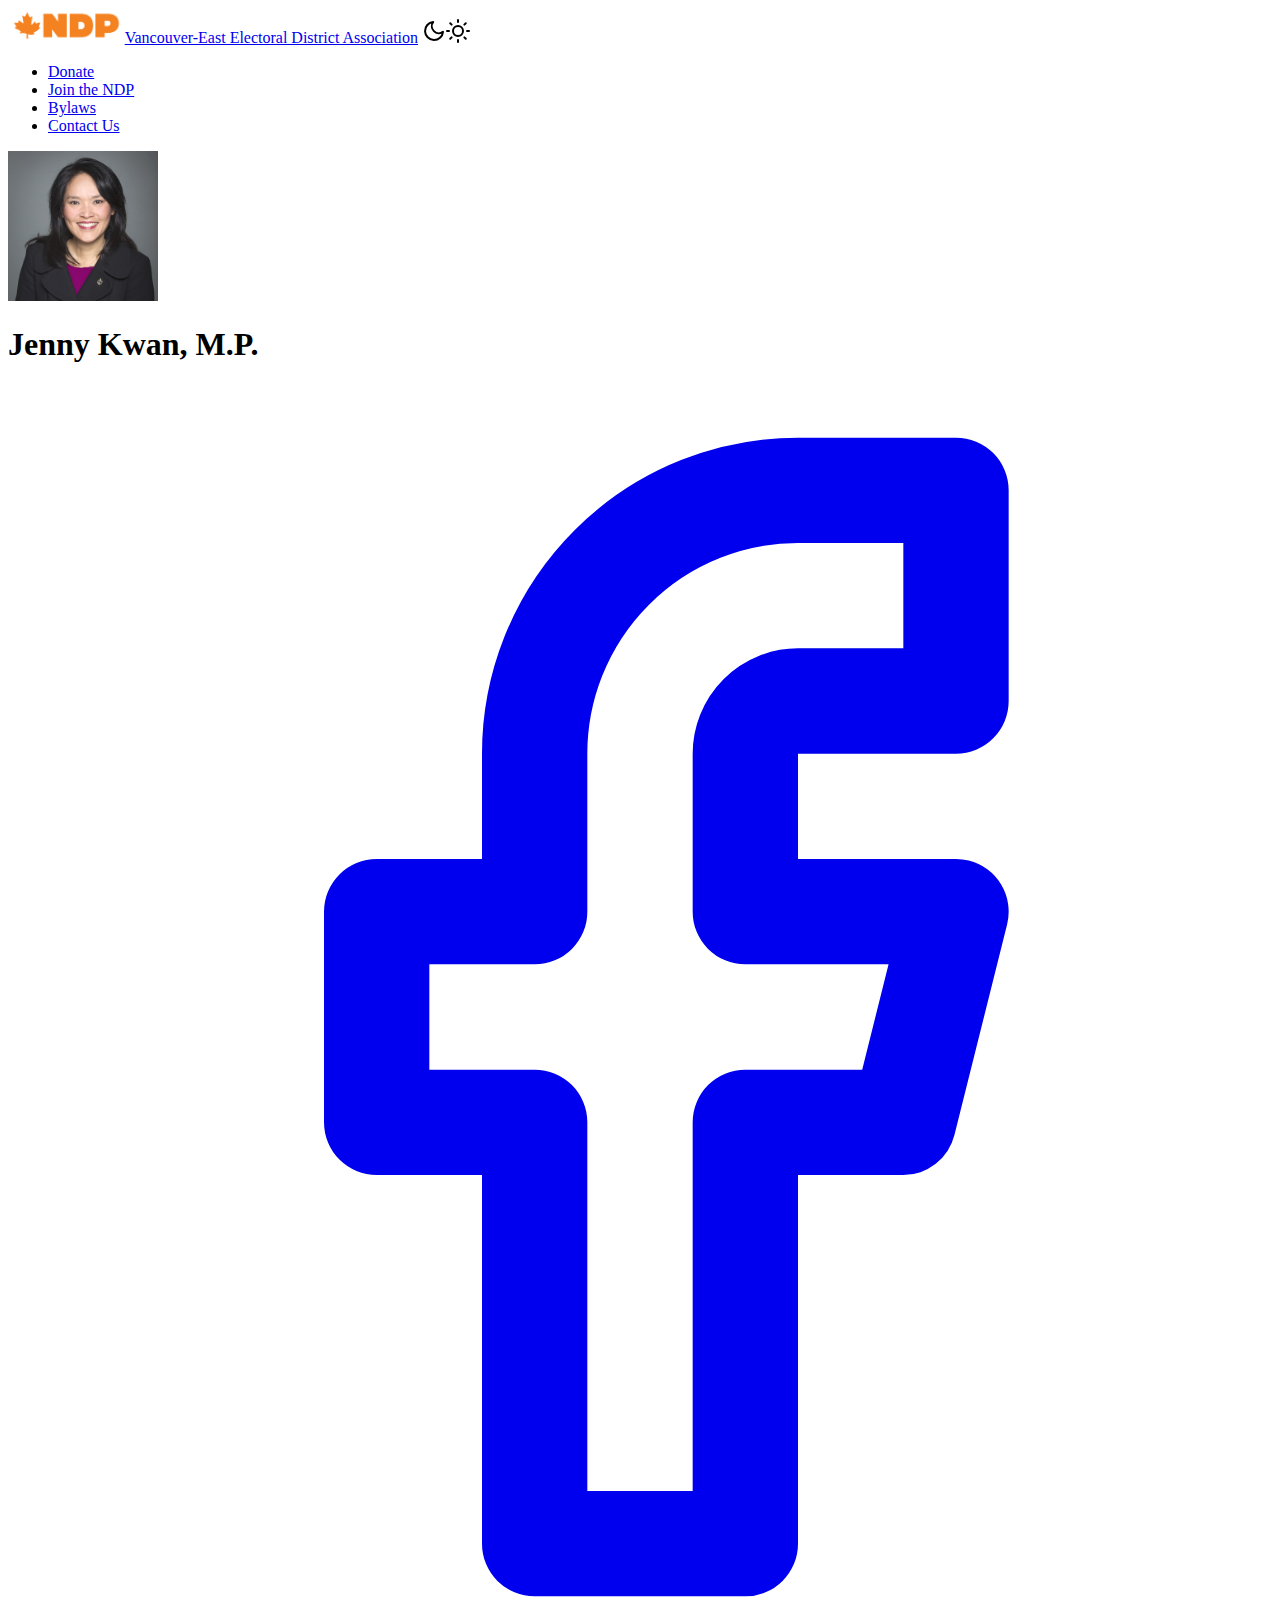
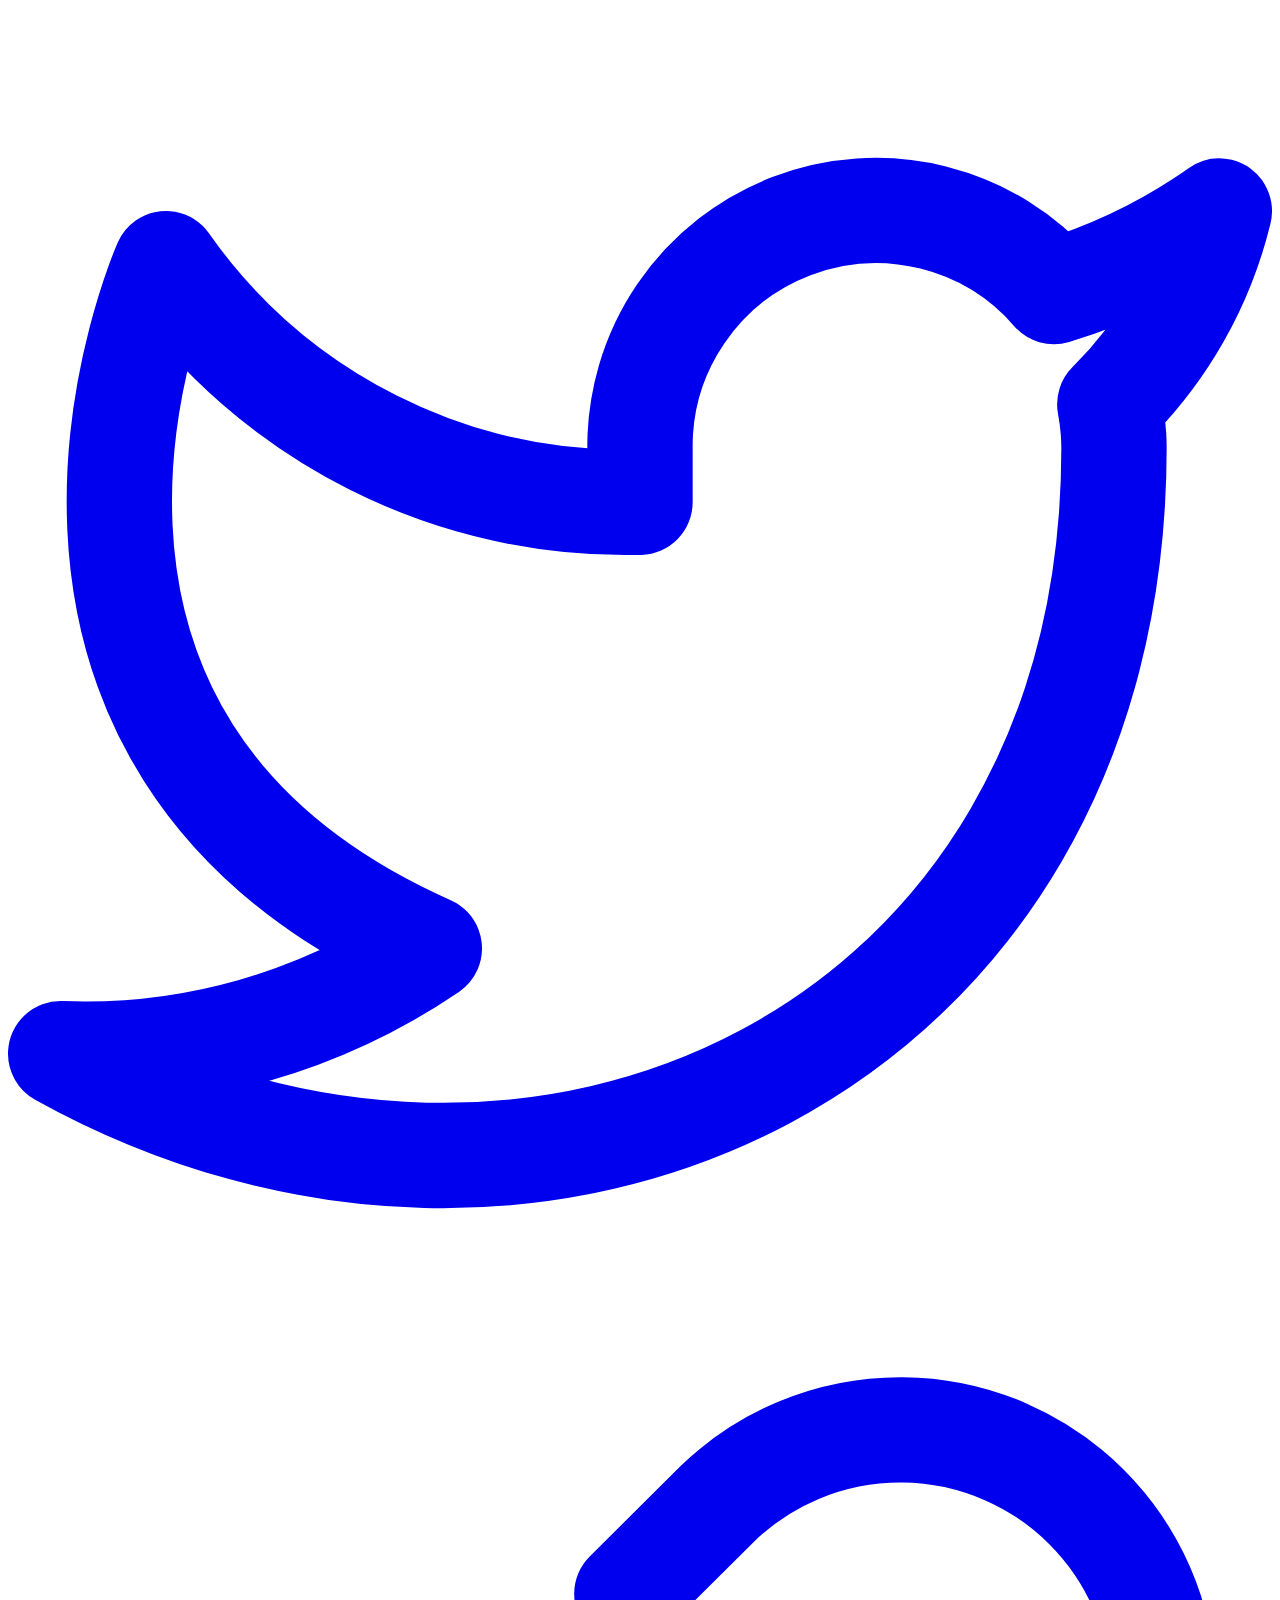
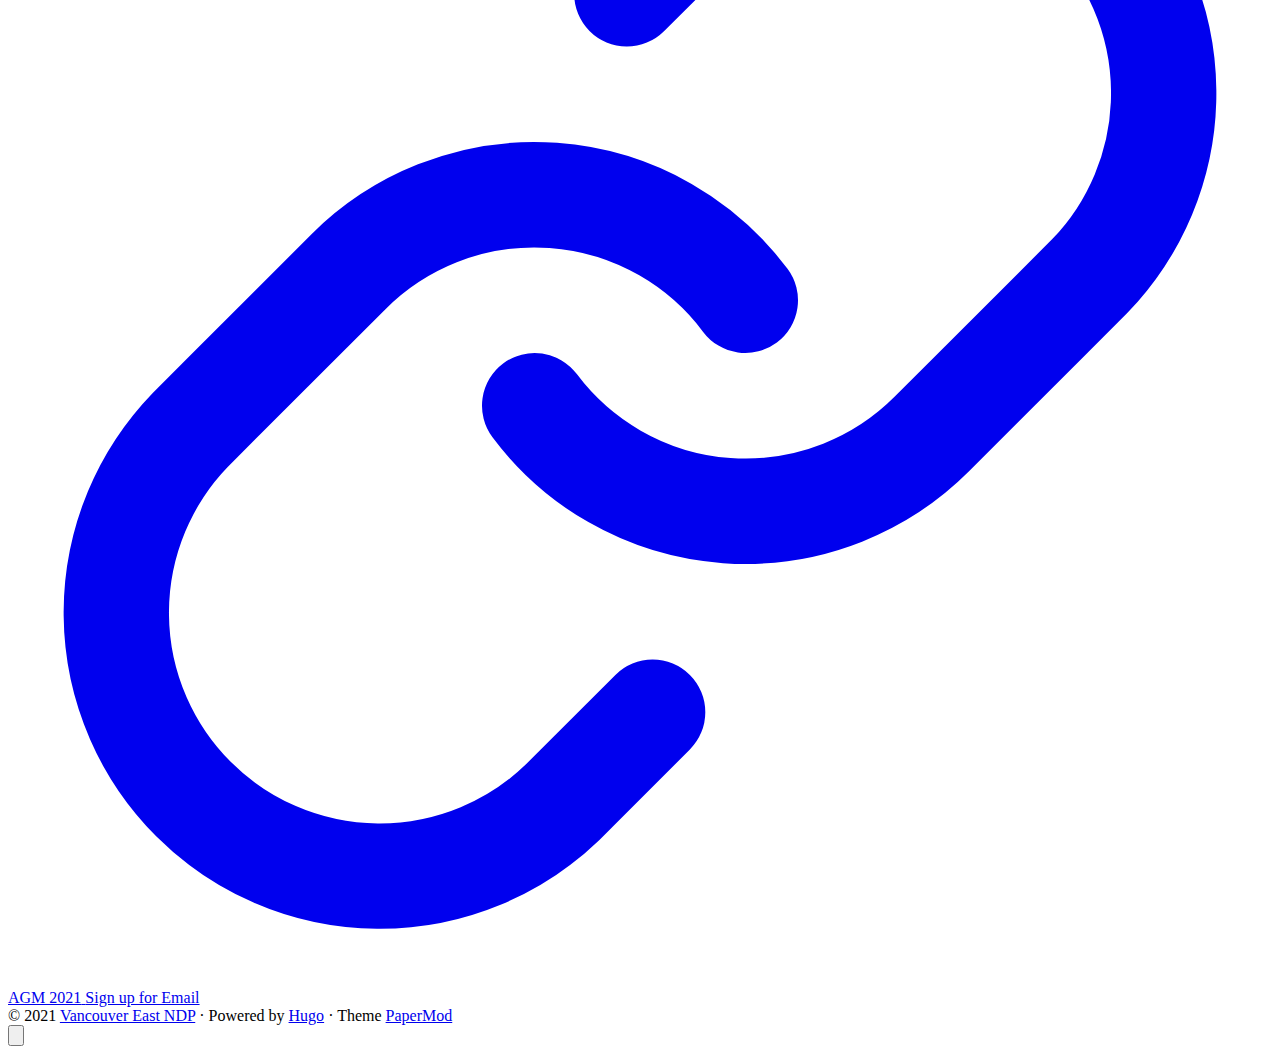
==== index.html @ 0df86b30 "initial commit" ====
<!doctype html><html lang=en dir=auto><head><meta charset=utf-8><meta http-equiv=x-ua-compatible content="IE=edge"><meta name=viewport content="width=device-width,initial-scale=1,shrink-to-fit=no"><meta name=robots content="index, follow"><title>Vancouver East NDP</title><meta name=keywords content><meta name=description content="The official page for the Vancouver East NDP Electoral District Association."><meta name=author content="Alishams Hassam"><link rel=canonical href=//vancouvereastndp.ca/><link href=//vancouvereastndp.ca/assets/css/stylesheet.min.19d8234f7520f2216aca845b9f292982671403accc7e754ceb099b228a5980fe.css integrity="sha256-GdgjT3Ug8iFqyoRbnykpgmcUA6zMfnVM6wmbIopZgP4=" rel="preload stylesheet" as=style><link rel=icon href=//vancouvereastndp.ca/favicon.ico><link rel=icon type=image/png sizes=16x16 href=//vancouvereastndp.ca/favicon-16x16.png><link rel=icon type=image/png sizes=32x32 href=//vancouvereastndp.ca/favicon-32x32.png><link rel=apple-touch-icon href=//vancouvereastndp.ca/apple-touch-icon.png><link rel=mask-icon href=//vancouvereastndp.ca/safari-pinned-tab.svg><meta name=theme-color content="#2e2e33"><meta name=msapplication-TileColor content="#2e2e33"><meta name=generator content="Hugo 0.80.0"><link rel=alternate type=application/rss+xml href=//vancouvereastndp.ca/index.xml><meta property="og:title" content="Vancouver East NDP"><meta property="og:description" content="The official page for the Vancouver East NDP Electoral District Association."><meta property="og:type" content="website"><meta property="og:url" content="//vancouvereastndp.ca/"><meta property="og:site_name" content="Vancouver East NDP"><meta name=twitter:card content="summary"><meta name=twitter:title content="Vancouver East NDP"><meta name=twitter:description content="The official page for the Vancouver East NDP Electoral District Association."><script type=application/ld+json>{"@context":"https://schema.org","@type":"Organization","name":"Vancouver East NDP","url":"//vancouvereastndp.ca/","description":"The official page for the Vancouver East NDP Electoral District Association.","thumbnailUrl":"//vancouvereastndp.ca/favicon.ico","sameAs":["https://www.facebook.com/vaneastndp","https://twitter.com/JennyKwanBC","https://www.jennykwanndp.ca/"]}</script></head><body class=list id=top><script>if(localStorage.getItem("pref-theme")==="dark"){document.body.classList.add('dark');}else if(localStorage.getItem("pref-theme")==="light"){document.body.classList.remove('dark')}else if(window.matchMedia('(prefers-color-scheme: dark)').matches){document.body.classList.add('dark');}</script><noscript><style type=text/css>.theme-toggle,.top-link{display:none}</style></noscript><header class=header><nav class=nav><div class=logo><a href=//vancouvereastndp.ca/ accesskey=h title="Vancouver-East Electoral District Association (Alt + H)"><img src=logo.png alt=logo aria-label=logo height=35>Vancouver-East Electoral District Association</a>
<span class=logo-switches><span class=theme-toggle title="(Alt + T)"><a id=theme-toggle accesskey=t><svg id="moon" xmlns="http://www.w3.org/2000/svg" width="24" height="24" viewBox="0 0 24 24" fill="none" stroke="currentcolor" stroke-width="2" stroke-linecap="round" stroke-linejoin="round"><path d="M21 12.79A9 9 0 1111.21 3 7 7 0 0021 12.79z"/></svg><svg id="sun" xmlns="http://www.w3.org/2000/svg" width="24" height="24" viewBox="0 0 24 24" fill="none" stroke="currentcolor" stroke-width="2" stroke-linecap="round" stroke-linejoin="round"><circle cx="12" cy="12" r="5"/><line x1="12" y1="1" x2="12" y2="3"/><line x1="12" y1="21" x2="12" y2="23"/><line x1="4.22" y1="4.22" x2="5.64" y2="5.64"/><line x1="18.36" y1="18.36" x2="19.78" y2="19.78"/><line x1="1" y1="12" x2="3" y2="12"/><line x1="21" y1="12" x2="23" y2="12"/><line x1="4.22" y1="19.78" x2="5.64" y2="18.36"/><line x1="18.36" y1="5.64" x2="19.78" y2="4.22"/></svg></a></span></span></div><ul class=menu id=menu onscroll=menu_on_scroll()><li><a href=https://ndp.ca/donate/59035 title=Donate><span>Donate</span></a></li><li><a href=https://www.ndp.ca/join title="Join the NDP"><span>Join the NDP</span></a></li><li><a href=//vancouvereastndp.ca/bylaws title=Bylaws><span>Bylaws</span></a></li><li><a href=mailto:info@vancouvereastndp.ca title="Contact Us"><span>Contact Us</span></a></li></ul></nav></header><main class=main><div class=profile><div class=profile_inner><img src=JennyKwan_about.jpg alt="Jenny Kwan, M.P." height=150 width=150><h1>Jenny Kwan, M.P.</h1><span></span><div class=social-icons><a href=https://www.facebook.com/vaneastndp target=_blank rel="noopener noreferrer me" title=Facebook><svg xmlns="http://www.w3.org/2000/svg" viewBox="0 0 24 24" fill="none" stroke="currentcolor" stroke-width="2" stroke-linecap="round" stroke-linejoin="round"><path d="M18 2h-3a5 5 0 00-5 5v3H7v4h3v8h4v-8h3l1-4h-4V7a1 1 0 011-1h3z"/></svg></a><a href=https://twitter.com/JennyKwanBC target=_blank rel="noopener noreferrer me" title=Twitter><svg xmlns="http://www.w3.org/2000/svg" viewBox="0 0 24 24" fill="none" stroke="currentcolor" stroke-width="2" stroke-linecap="round" stroke-linejoin="round"><path d="M23 3a10.9 10.9.0 01-3.14 1.53 4.48 4.48.0 00-7.86 3v1A10.66 10.66.0 013 4s-4 9 5 13a11.64 11.64.0 01-7 2c9 5 20 0 20-11.5a4.5 4.5.0 00-.08-.83A7.72 7.72.0 0023 3z"/></svg></a><a href=https://www.jennykwanndp.ca/ target=_blank rel="noopener noreferrer me" title=Website><svg xmlns="http://www.w3.org/2000/svg" viewBox="0 0 24 24" fill="none" stroke="currentcolor" stroke-width="2" stroke-linecap="round" stroke-linejoin="round"><path d="M10 13a5 5 0 007.54.54l3-3a5 5 0 00-7.07-7.07l-1.72 1.71"/><path d="M14 11a5 5 0 00-7.54-.54l-3 3a5 5 0 007.07 7.07l1.71-1.71"/></svg></a></div><div class=buttons><a class=button href=https://www.eventbrite.ca/e/van-east-ndp-agm-tickets-134297366037 rel=noopener title="A g m 2021"><span class=button-inner>AGM 2021</span>
</a><a class=button href=https://landing.mailerlite.com/webforms/landing/t5u9j6 rel=noopener title="Sign up for email"><span class=button-inner>Sign up for Email</span></a></div></div></div></main><footer class=footer><span>&copy; 2021 <a href=//vancouvereastndp.ca/>Vancouver East NDP</a></span>
<span>&#183;</span>
<span>Powered by <a href=https://gohugo.io/ rel="noopener noreferrer" target=_blank>Hugo</a></span>
<span>&#183;</span>
<span>Theme <a href=https://git.io/hugopapermod rel=noopener target=_blank>PaperMod</a></span></footer><a href=#top aria-label="go to top" title="Go to Top (Alt + G)"><button class=top-link id=top-link type=button accesskey=g><svg xmlns="http://www.w3.org/2000/svg" viewBox="0 0 12 6"><path d="M12 6H0l6-6z"/></svg></button></a>
<script>window.onload=function(){if(localStorage.getItem("menu-scroll-position")){document.getElementById('menu').scrollLeft=localStorage.getItem("menu-scroll-position");}}
document.querySelectorAll('a[href^="#"]').forEach(anchor=>{anchor.addEventListener("click",function(e){e.preventDefault();var id=this.getAttribute("href").substr(1);document.querySelector(`[id='${decodeURIComponent(id)}']`).scrollIntoView({behavior:"smooth"});if(id==="top"){history.replaceState(null,null," ");}else{history.replaceState(null,null,`#${id}`);}});});var mybutton=document.getElementById("top-link");window.onscroll=function(){if(document.body.scrollTop>800||document.documentElement.scrollTop>800){mybutton.style.visibility="visible";mybutton.style.opacity="1";}else{mybutton.style.visibility="hidden";mybutton.style.opacity="0";}};function menu_on_scroll(){localStorage.setItem("menu-scroll-position",document.getElementById('menu').scrollLeft);}</script><script>document.getElementById("theme-toggle").addEventListener("click",()=>{if(document.body.className.includes("dark")){document.body.classList.remove('dark');localStorage.setItem("pref-theme",'light');}else{document.body.classList.add('dark');localStorage.setItem("pref-theme",'dark');}})</script></body></html>
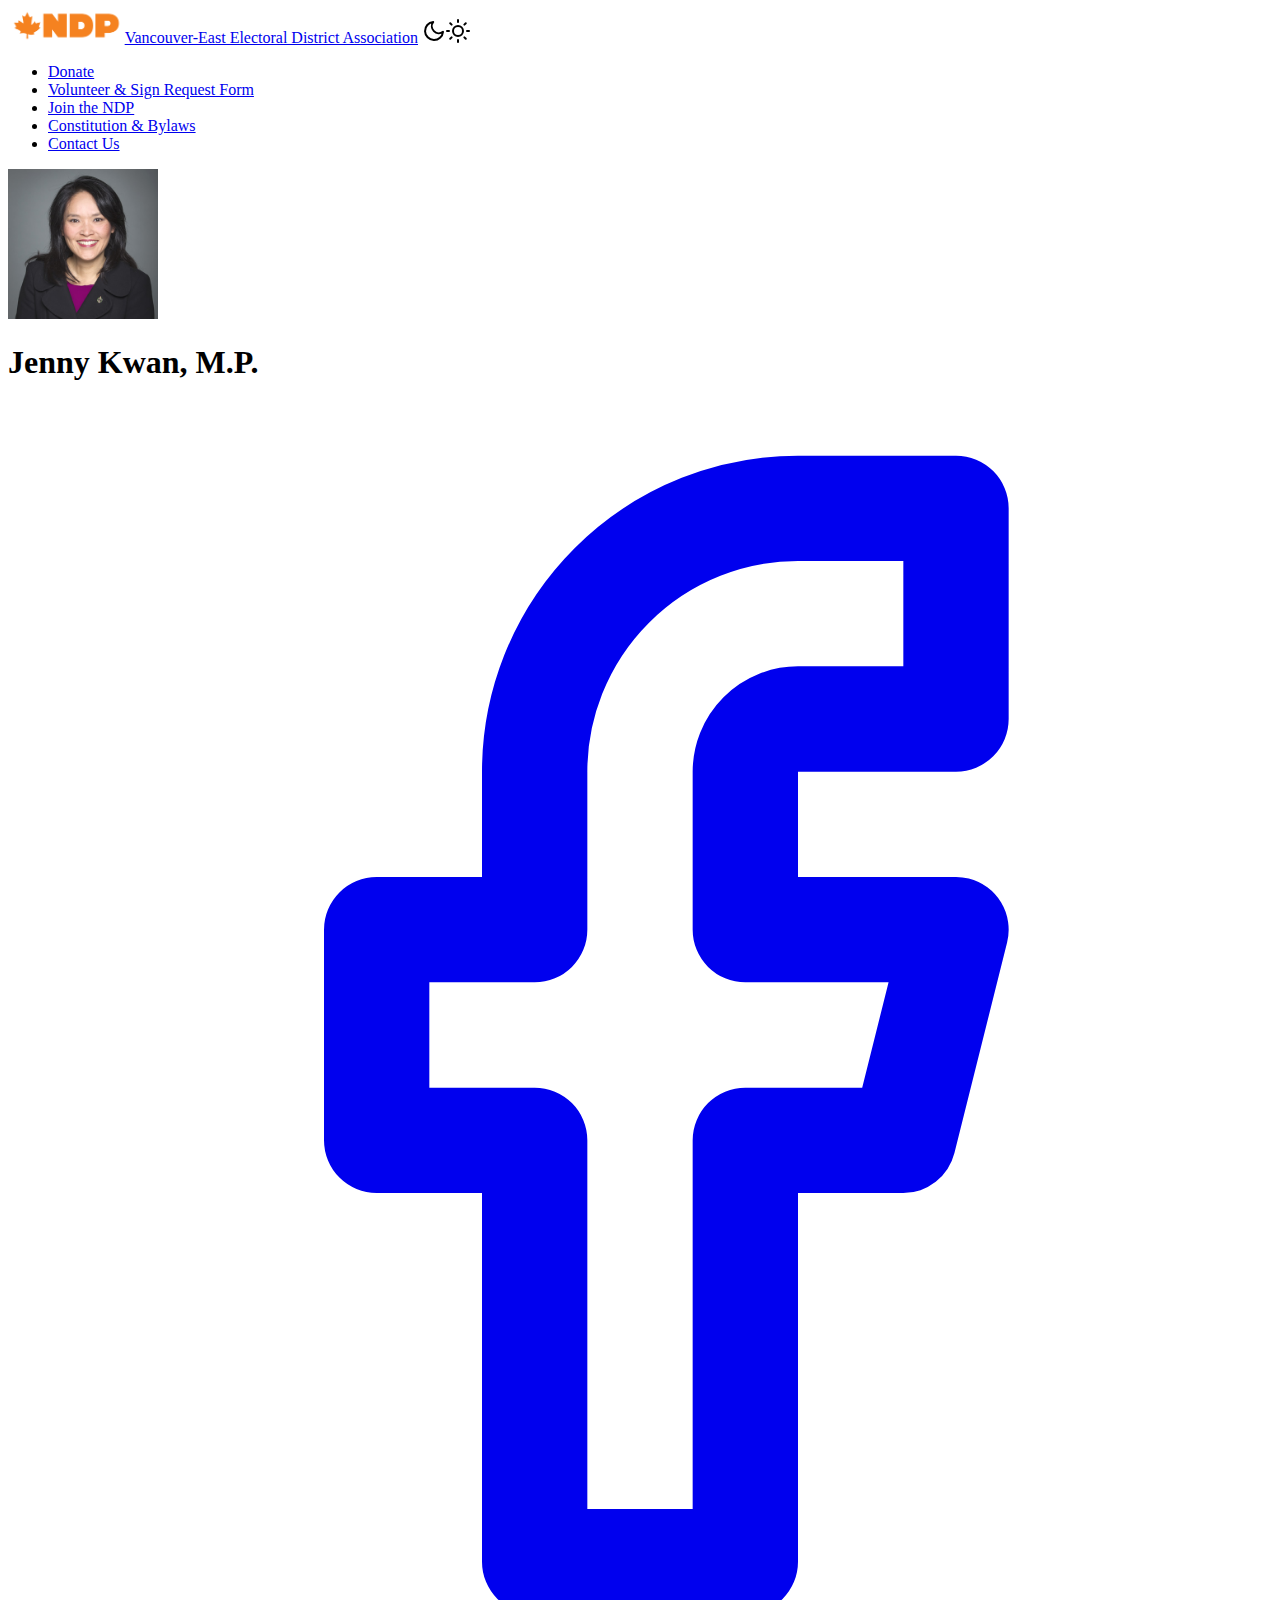
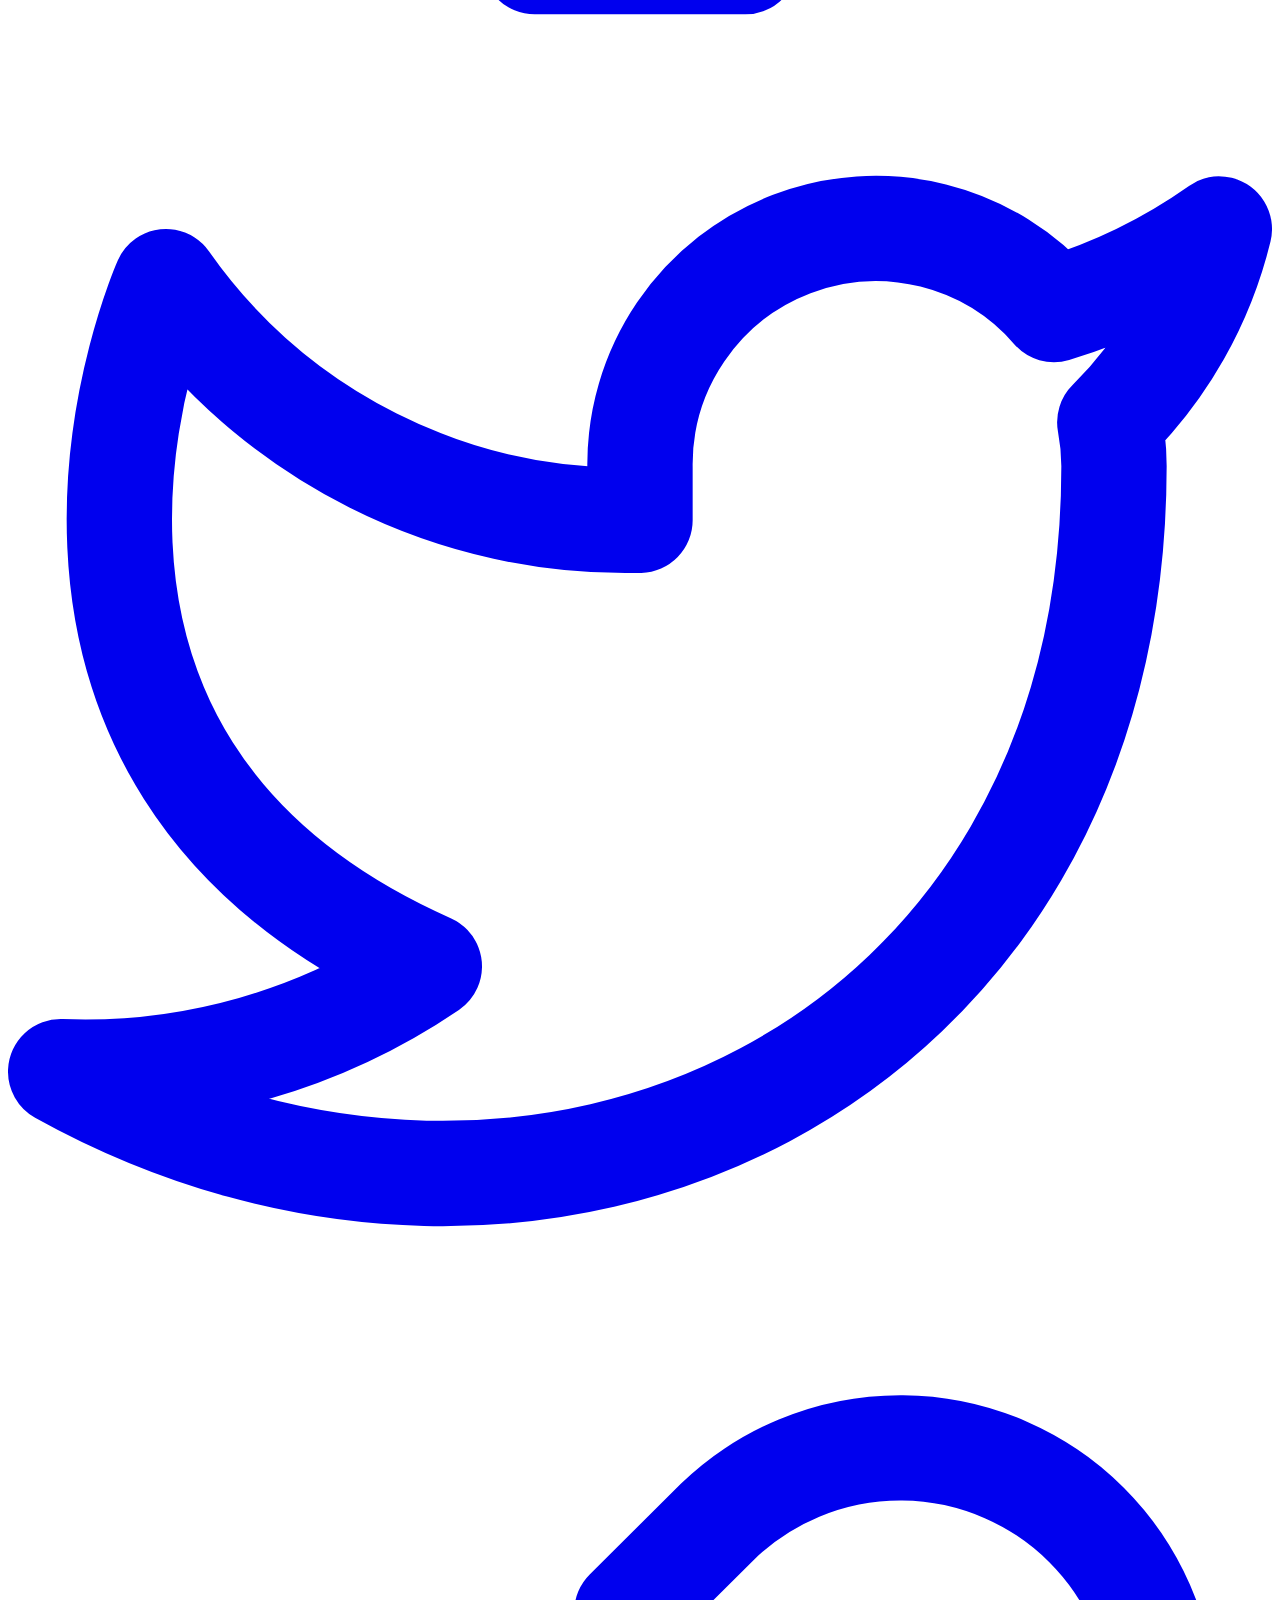
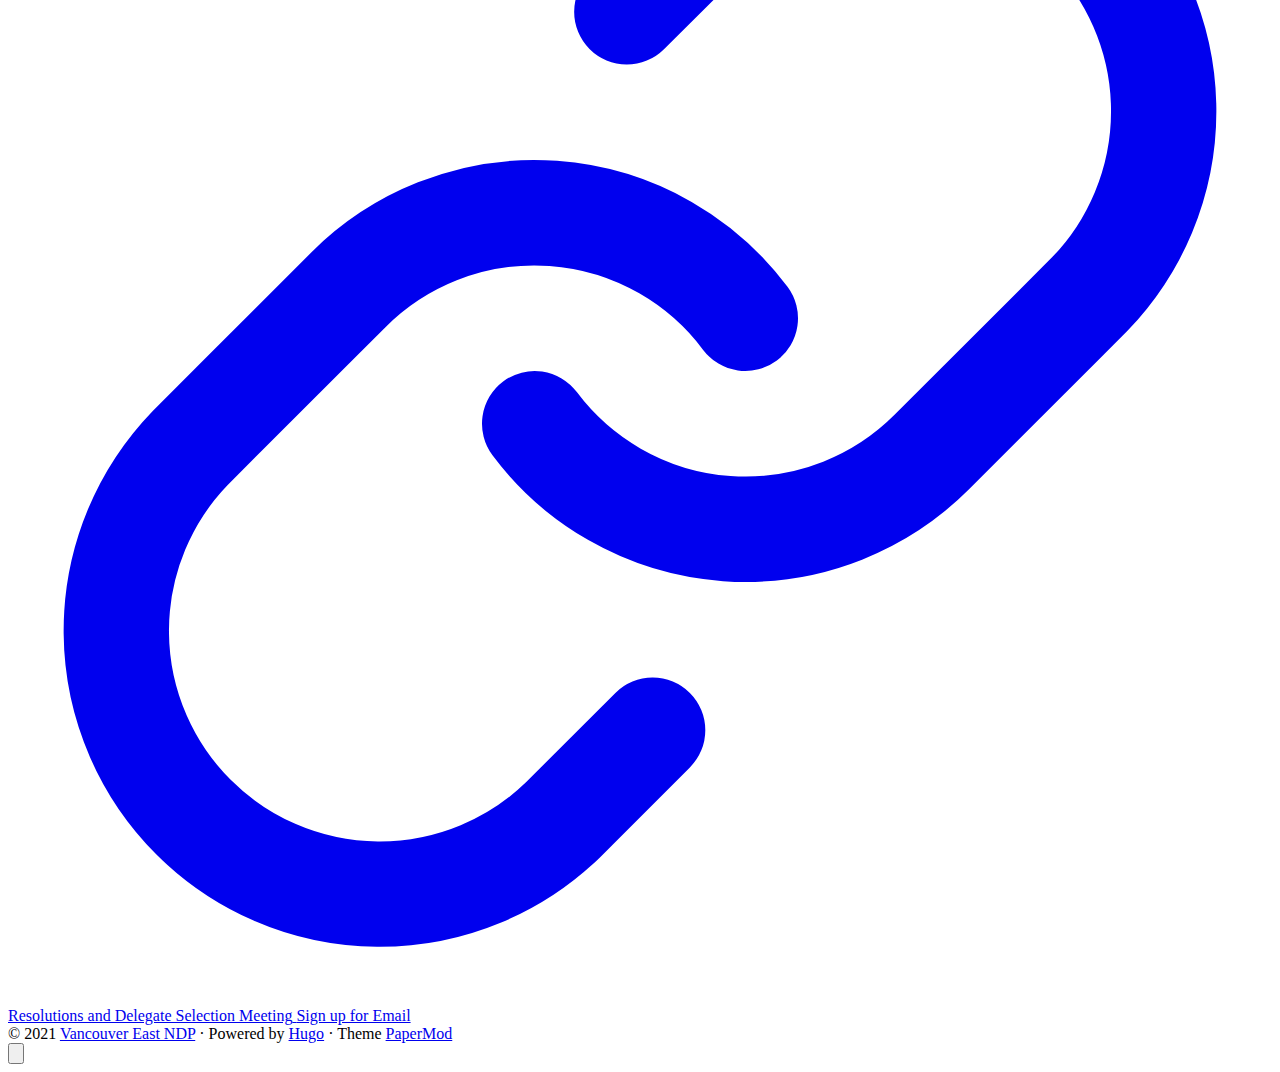
==== commit 31aeec8c: "updated urls and menu" ====
--- a/index.html
+++ b/index.html
@@ -1,5 +1,5 @@
-<!doctype html><html lang=en dir=auto><head><meta charset=utf-8><meta http-equiv=x-ua-compatible content="IE=edge"><meta name=viewport content="width=device-width,initial-scale=1,shrink-to-fit=no"><meta name=robots content="index, follow"><title>Vancouver East NDP</title><meta name=keywords content><meta name=description content="The official page for the Vancouver East NDP Electoral District Association."><meta name=author content="Alishams Hassam"><link rel=canonical href=//vancouvereastndp.ca/><link href=//vancouvereastndp.ca/assets/css/stylesheet.min.19d8234f7520f2216aca845b9f292982671403accc7e754ceb099b228a5980fe.css integrity="sha256-GdgjT3Ug8iFqyoRbnykpgmcUA6zMfnVM6wmbIopZgP4=" rel="preload stylesheet" as=style><link rel=icon href=//vancouvereastndp.ca/favicon.ico><link rel=icon type=image/png sizes=16x16 href=//vancouvereastndp.ca/favicon-16x16.png><link rel=icon type=image/png sizes=32x32 href=//vancouvereastndp.ca/favicon-32x32.png><link rel=apple-touch-icon href=//vancouvereastndp.ca/apple-touch-icon.png><link rel=mask-icon href=//vancouvereastndp.ca/safari-pinned-tab.svg><meta name=theme-color content="#2e2e33"><meta name=msapplication-TileColor content="#2e2e33"><meta name=generator content="Hugo 0.80.0"><link rel=alternate type=application/rss+xml href=//vancouvereastndp.ca/index.xml><meta property="og:title" content="Vancouver East NDP"><meta property="og:description" content="The official page for the Vancouver East NDP Electoral District Association."><meta property="og:type" content="website"><meta property="og:url" content="//vancouvereastndp.ca/"><meta property="og:site_name" content="Vancouver East NDP"><meta name=twitter:card content="summary"><meta name=twitter:title content="Vancouver East NDP"><meta name=twitter:description content="The official page for the Vancouver East NDP Electoral District Association."><script type=application/ld+json>{"@context":"https://schema.org","@type":"Organization","name":"Vancouver East NDP","url":"//vancouvereastndp.ca/","description":"The official page for the Vancouver East NDP Electoral District Association.","thumbnailUrl":"//vancouvereastndp.ca/favicon.ico","sameAs":["https://www.facebook.com/vaneastndp","https://twitter.com/JennyKwanBC","https://www.jennykwanndp.ca/"]}</script></head><body class=list id=top><script>if(localStorage.getItem("pref-theme")==="dark"){document.body.classList.add('dark');}else if(localStorage.getItem("pref-theme")==="light"){document.body.classList.remove('dark')}else if(window.matchMedia('(prefers-color-scheme: dark)').matches){document.body.classList.add('dark');}</script><noscript><style type=text/css>.theme-toggle,.top-link{display:none}</style></noscript><header class=header><nav class=nav><div class=logo><a href=//vancouvereastndp.ca/ accesskey=h title="Vancouver-East Electoral District Association (Alt + H)"><img src=logo.png alt=logo aria-label=logo height=35>Vancouver-East Electoral District Association</a>
-<span class=logo-switches><span class=theme-toggle title="(Alt + T)"><a id=theme-toggle accesskey=t><svg id="moon" xmlns="http://www.w3.org/2000/svg" width="24" height="24" viewBox="0 0 24 24" fill="none" stroke="currentcolor" stroke-width="2" stroke-linecap="round" stroke-linejoin="round"><path d="M21 12.79A9 9 0 1111.21 3 7 7 0 0021 12.79z"/></svg><svg id="sun" xmlns="http://www.w3.org/2000/svg" width="24" height="24" viewBox="0 0 24 24" fill="none" stroke="currentcolor" stroke-width="2" stroke-linecap="round" stroke-linejoin="round"><circle cx="12" cy="12" r="5"/><line x1="12" y1="1" x2="12" y2="3"/><line x1="12" y1="21" x2="12" y2="23"/><line x1="4.22" y1="4.22" x2="5.64" y2="5.64"/><line x1="18.36" y1="18.36" x2="19.78" y2="19.78"/><line x1="1" y1="12" x2="3" y2="12"/><line x1="21" y1="12" x2="23" y2="12"/><line x1="4.22" y1="19.78" x2="5.64" y2="18.36"/><line x1="18.36" y1="5.64" x2="19.78" y2="4.22"/></svg></a></span></span></div><ul class=menu id=menu onscroll=menu_on_scroll()><li><a href=https://ndp.ca/donate/59035 title=Donate><span>Donate</span></a></li><li><a href=https://www.ndp.ca/join title="Join the NDP"><span>Join the NDP</span></a></li><li><a href=//vancouvereastndp.ca/bylaws title=Bylaws><span>Bylaws</span></a></li><li><a href=mailto:info@vancouvereastndp.ca title="Contact Us"><span>Contact Us</span></a></li></ul></nav></header><main class=main><div class=profile><div class=profile_inner><img src=JennyKwan_about.jpg alt="Jenny Kwan, M.P." height=150 width=150><h1>Jenny Kwan, M.P.</h1><span></span><div class=social-icons><a href=https://www.facebook.com/vaneastndp target=_blank rel="noopener noreferrer me" title=Facebook><svg xmlns="http://www.w3.org/2000/svg" viewBox="0 0 24 24" fill="none" stroke="currentcolor" stroke-width="2" stroke-linecap="round" stroke-linejoin="round"><path d="M18 2h-3a5 5 0 00-5 5v3H7v4h3v8h4v-8h3l1-4h-4V7a1 1 0 011-1h3z"/></svg></a><a href=https://twitter.com/JennyKwanBC target=_blank rel="noopener noreferrer me" title=Twitter><svg xmlns="http://www.w3.org/2000/svg" viewBox="0 0 24 24" fill="none" stroke="currentcolor" stroke-width="2" stroke-linecap="round" stroke-linejoin="round"><path d="M23 3a10.9 10.9.0 01-3.14 1.53 4.48 4.48.0 00-7.86 3v1A10.66 10.66.0 013 4s-4 9 5 13a11.64 11.64.0 01-7 2c9 5 20 0 20-11.5a4.5 4.5.0 00-.08-.83A7.72 7.72.0 0023 3z"/></svg></a><a href=https://www.jennykwanndp.ca/ target=_blank rel="noopener noreferrer me" title=Website><svg xmlns="http://www.w3.org/2000/svg" viewBox="0 0 24 24" fill="none" stroke="currentcolor" stroke-width="2" stroke-linecap="round" stroke-linejoin="round"><path d="M10 13a5 5 0 007.54.54l3-3a5 5 0 00-7.07-7.07l-1.72 1.71"/><path d="M14 11a5 5 0 00-7.54-.54l-3 3a5 5 0 007.07 7.07l1.71-1.71"/></svg></a></div><div class=buttons><a class=button href=https://www.eventbrite.ca/e/van-east-ndp-agm-tickets-134297366037 rel=noopener title="A g m 2021"><span class=button-inner>AGM 2021</span>
+<!doctype html><html lang=en dir=auto><head><meta charset=utf-8><meta http-equiv=x-ua-compatible content="IE=edge"><meta name=viewport content="width=device-width,initial-scale=1,shrink-to-fit=no"><meta name=robots content="index, follow"><title>Vancouver East NDP</title><meta name=keywords content><meta name=description content="The official page for the Vancouver East NDP Electoral District Association."><meta name=author content="Vancouver East NDP"><link rel=canonical href=//vancouvereastndp.ca/><link href=//vancouvereastndp.ca/assets/css/stylesheet.min.19d8234f7520f2216aca845b9f292982671403accc7e754ceb099b228a5980fe.css integrity="sha256-GdgjT3Ug8iFqyoRbnykpgmcUA6zMfnVM6wmbIopZgP4=" rel="preload stylesheet" as=style><link rel=icon href=//vancouvereastndp.ca/favicon.ico><link rel=icon type=image/png sizes=16x16 href=//vancouvereastndp.ca/favicon-16x16.png><link rel=icon type=image/png sizes=32x32 href=//vancouvereastndp.ca/favicon-32x32.png><link rel=apple-touch-icon href=//vancouvereastndp.ca/apple-touch-icon.png><link rel=mask-icon href=//vancouvereastndp.ca/safari-pinned-tab.svg><meta name=theme-color content="#2e2e33"><meta name=msapplication-TileColor content="#2e2e33"><meta name=generator content="Hugo 0.80.0"><link rel=alternate type=application/rss+xml href=//vancouvereastndp.ca/index.xml><meta property="og:title" content="Vancouver East NDP"><meta property="og:description" content="The official page for the Vancouver East NDP Electoral District Association."><meta property="og:type" content="website"><meta property="og:url" content="//vancouvereastndp.ca/"><meta property="og:site_name" content="Vancouver East NDP"><meta name=twitter:card content="summary"><meta name=twitter:title content="Vancouver East NDP"><meta name=twitter:description content="The official page for the Vancouver East NDP Electoral District Association."><script type=application/ld+json>{"@context":"https://schema.org","@type":"Organization","name":"Vancouver East NDP","url":"//vancouvereastndp.ca/","description":"The official page for the Vancouver East NDP Electoral District Association.","thumbnailUrl":"//vancouvereastndp.ca/favicon.ico","sameAs":["https://www.facebook.com/vaneastndp","https://twitter.com/JennyKwanBC","https://www.jennykwanndp.ca/"]}</script></head><body class=list id=top><script>if(localStorage.getItem("pref-theme")==="dark"){document.body.classList.add('dark');}else if(localStorage.getItem("pref-theme")==="light"){document.body.classList.remove('dark')}else if(window.matchMedia('(prefers-color-scheme: dark)').matches){document.body.classList.add('dark');}</script><noscript><style type=text/css>.theme-toggle,.top-link{display:none}</style></noscript><header class=header><nav class=nav><div class=logo><a href=//vancouvereastndp.ca/ accesskey=h title="Vancouver-East Electoral District Association (Alt + H)"><img src=logo.png alt=logo aria-label=logo height=35>Vancouver-East Electoral District Association</a>
+<span class=logo-switches><span class=theme-toggle title="(Alt + T)"><a id=theme-toggle accesskey=t><svg id="moon" xmlns="http://www.w3.org/2000/svg" width="24" height="24" viewBox="0 0 24 24" fill="none" stroke="currentcolor" stroke-width="2" stroke-linecap="round" stroke-linejoin="round"><path d="M21 12.79A9 9 0 1111.21 3 7 7 0 0021 12.79z"/></svg><svg id="sun" xmlns="http://www.w3.org/2000/svg" width="24" height="24" viewBox="0 0 24 24" fill="none" stroke="currentcolor" stroke-width="2" stroke-linecap="round" stroke-linejoin="round"><circle cx="12" cy="12" r="5"/><line x1="12" y1="1" x2="12" y2="3"/><line x1="12" y1="21" x2="12" y2="23"/><line x1="4.22" y1="4.22" x2="5.64" y2="5.64"/><line x1="18.36" y1="18.36" x2="19.78" y2="19.78"/><line x1="1" y1="12" x2="3" y2="12"/><line x1="21" y1="12" x2="23" y2="12"/><line x1="4.22" y1="19.78" x2="5.64" y2="18.36"/><line x1="18.36" y1="5.64" x2="19.78" y2="4.22"/></svg></a></span></span></div><ul class=menu id=menu onscroll=menu_on_scroll()><li><a href=https://ndp.ca/donate/59035 title=Donate><span>Donate</span></a></li><li><a href=https://forms.gle/MmdW33fwLpJxw7Wr6 title="Volunteer & Sign Request Form"><span>Volunteer & Sign Request Form</span></a></li><li><a href=https://www.ndp.ca/join title="Join the NDP"><span>Join the NDP</span></a></li><li><a href=//vancouvereastndp.ca/bylaws title="Constitution & Bylaws"><span>Constitution & Bylaws</span></a></li><li><a href=mailto:info@vancouvereastndp.ca title="Contact Us"><span>Contact Us</span></a></li></ul></nav></header><main class=main><div class=profile><div class=profile_inner><img src=JennyKwan_about.jpg alt="Jenny Kwan, M.P." height=150 width=150><h1>Jenny Kwan, M.P.</h1><span></span><div class=social-icons><a href=https://www.facebook.com/vaneastndp target=_blank rel="noopener noreferrer me" title=Facebook><svg xmlns="http://www.w3.org/2000/svg" viewBox="0 0 24 24" fill="none" stroke="currentcolor" stroke-width="2" stroke-linecap="round" stroke-linejoin="round"><path d="M18 2h-3a5 5 0 00-5 5v3H7v4h3v8h4v-8h3l1-4h-4V7a1 1 0 011-1h3z"/></svg></a><a href=https://twitter.com/JennyKwanBC target=_blank rel="noopener noreferrer me" title=Twitter><svg xmlns="http://www.w3.org/2000/svg" viewBox="0 0 24 24" fill="none" stroke="currentcolor" stroke-width="2" stroke-linecap="round" stroke-linejoin="round"><path d="M23 3a10.9 10.9.0 01-3.14 1.53 4.48 4.48.0 00-7.86 3v1A10.66 10.66.0 013 4s-4 9 5 13a11.64 11.64.0 01-7 2c9 5 20 0 20-11.5a4.5 4.5.0 00-.08-.83A7.72 7.72.0 0023 3z"/></svg></a><a href=https://www.jennykwanndp.ca/ target=_blank rel="noopener noreferrer me" title=Website><svg xmlns="http://www.w3.org/2000/svg" viewBox="0 0 24 24" fill="none" stroke="currentcolor" stroke-width="2" stroke-linecap="round" stroke-linejoin="round"><path d="M10 13a5 5 0 007.54.54l3-3a5 5 0 00-7.07-7.07l-1.72 1.71"/><path d="M14 11a5 5 0 00-7.54-.54l-3 3a5 5 0 007.07 7.07l1.71-1.71"/></svg></a></div><div class=buttons><a class=button href=https://www.eventbrite.ca/e/vancouver-east-ndp-convention-resolution-and-delegate-selection-meeting-tickets-137144959265 rel=noopener title="Resolutions and delegate selection meeting"><span class=button-inner>Resolutions and Delegate Selection Meeting</span>
 </a><a class=button href=https://landing.mailerlite.com/webforms/landing/t5u9j6 rel=noopener title="Sign up for email"><span class=button-inner>Sign up for Email</span></a></div></div></div></main><footer class=footer><span>&copy; 2021 <a href=//vancouvereastndp.ca/>Vancouver East NDP</a></span>
 <span>&#183;</span>
 <span>Powered by <a href=https://gohugo.io/ rel="noopener noreferrer" target=_blank>Hugo</a></span>
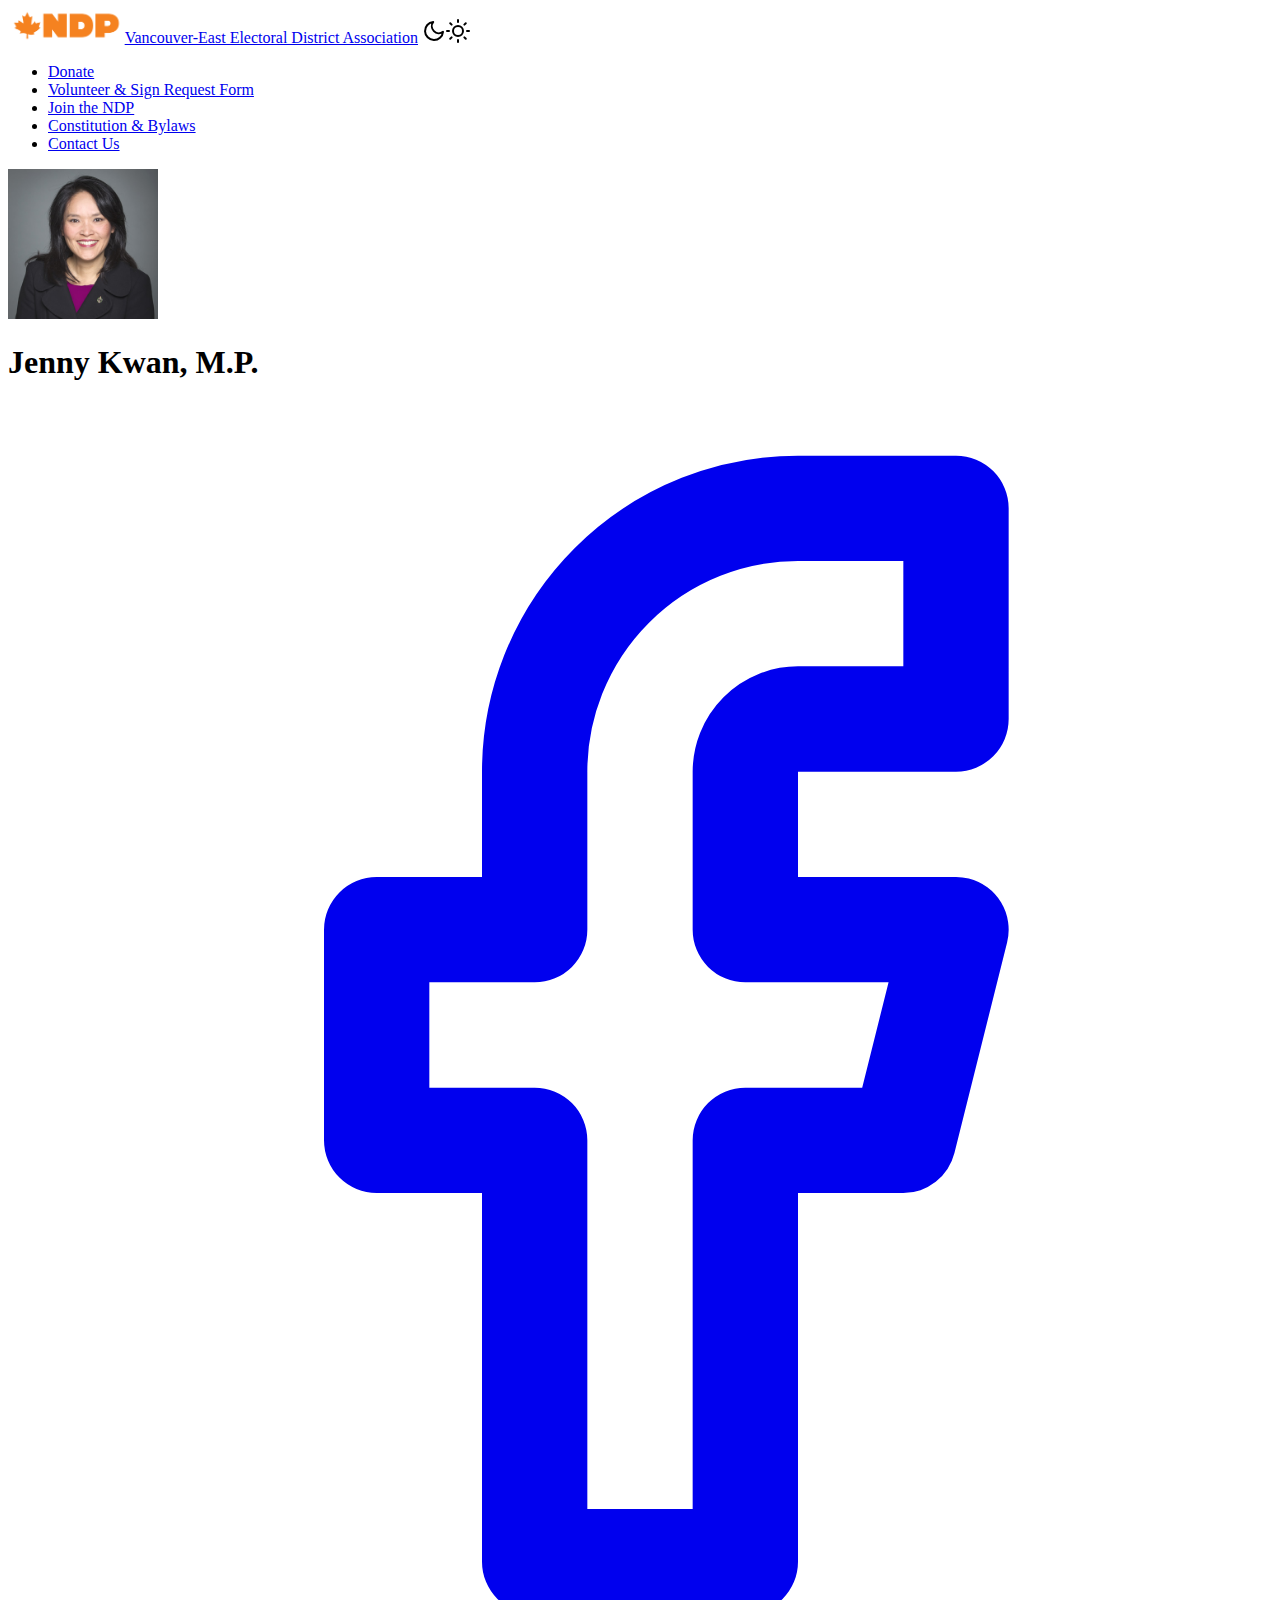
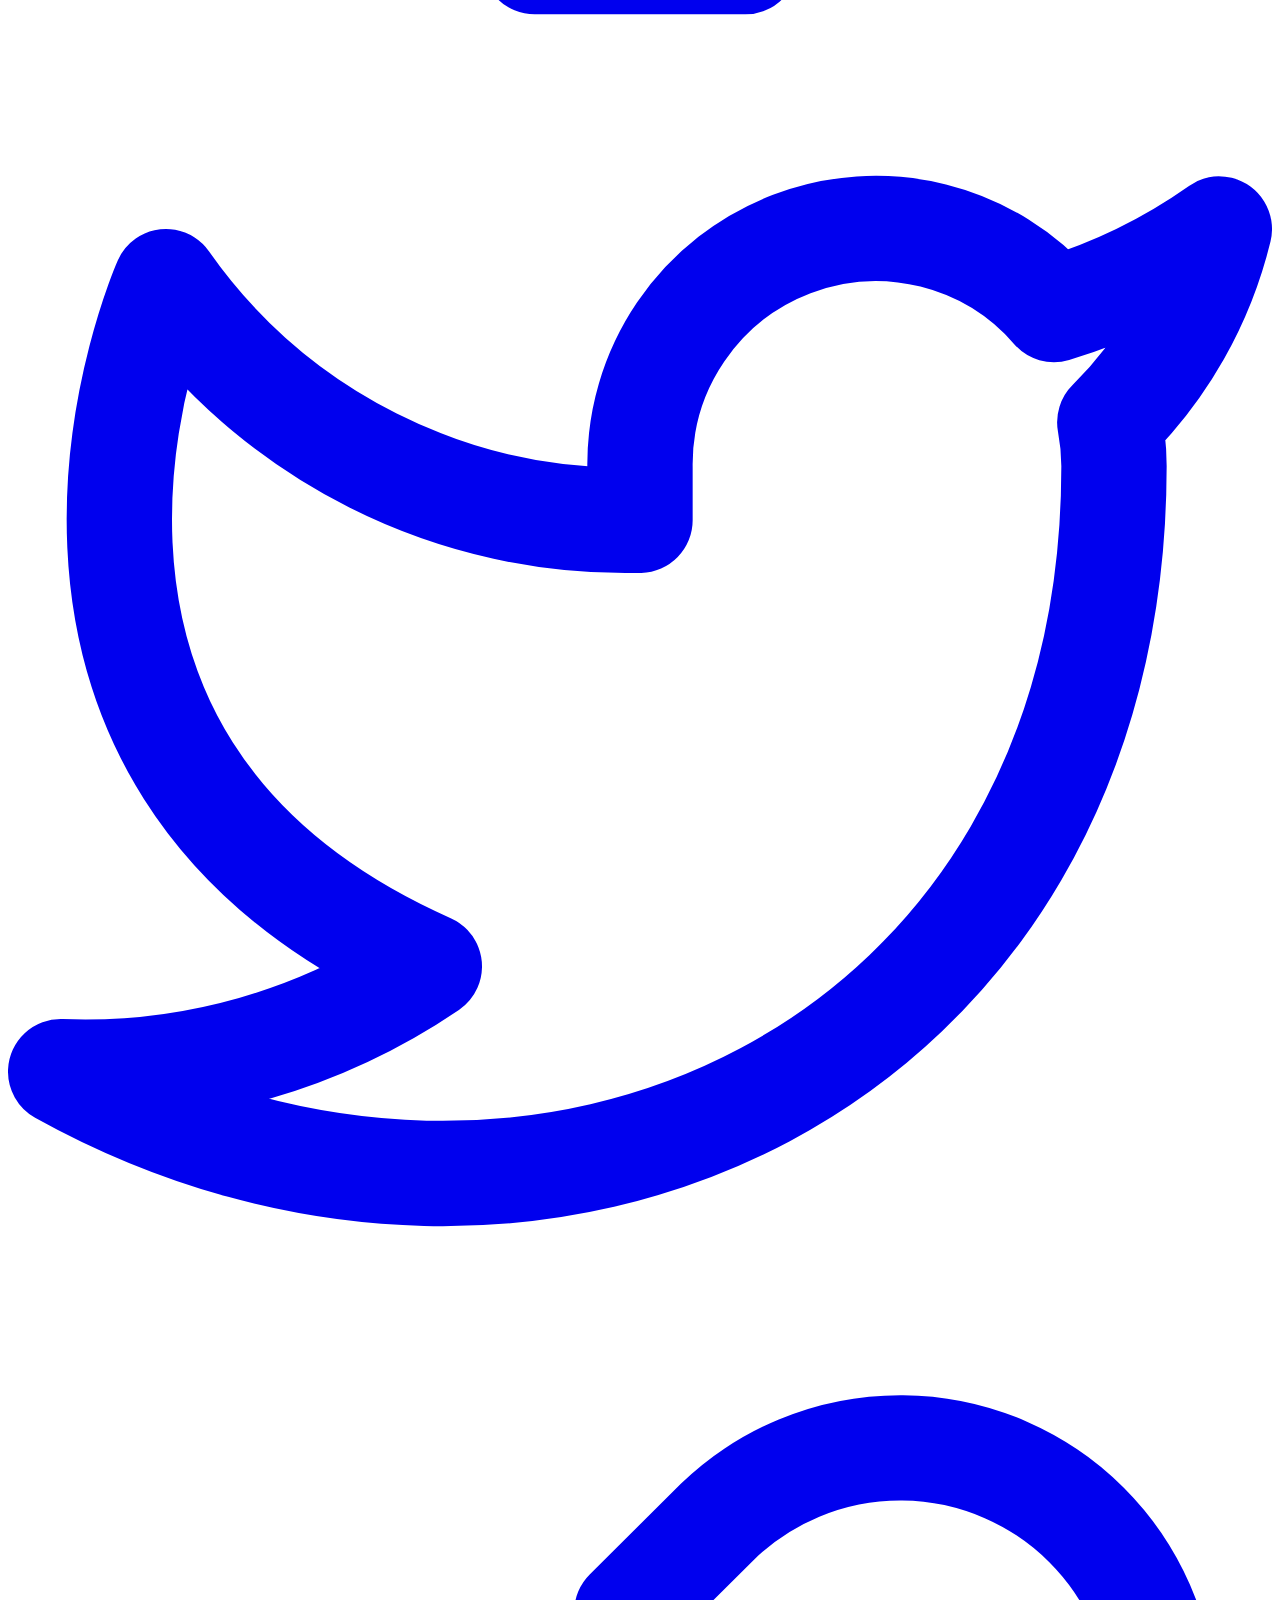
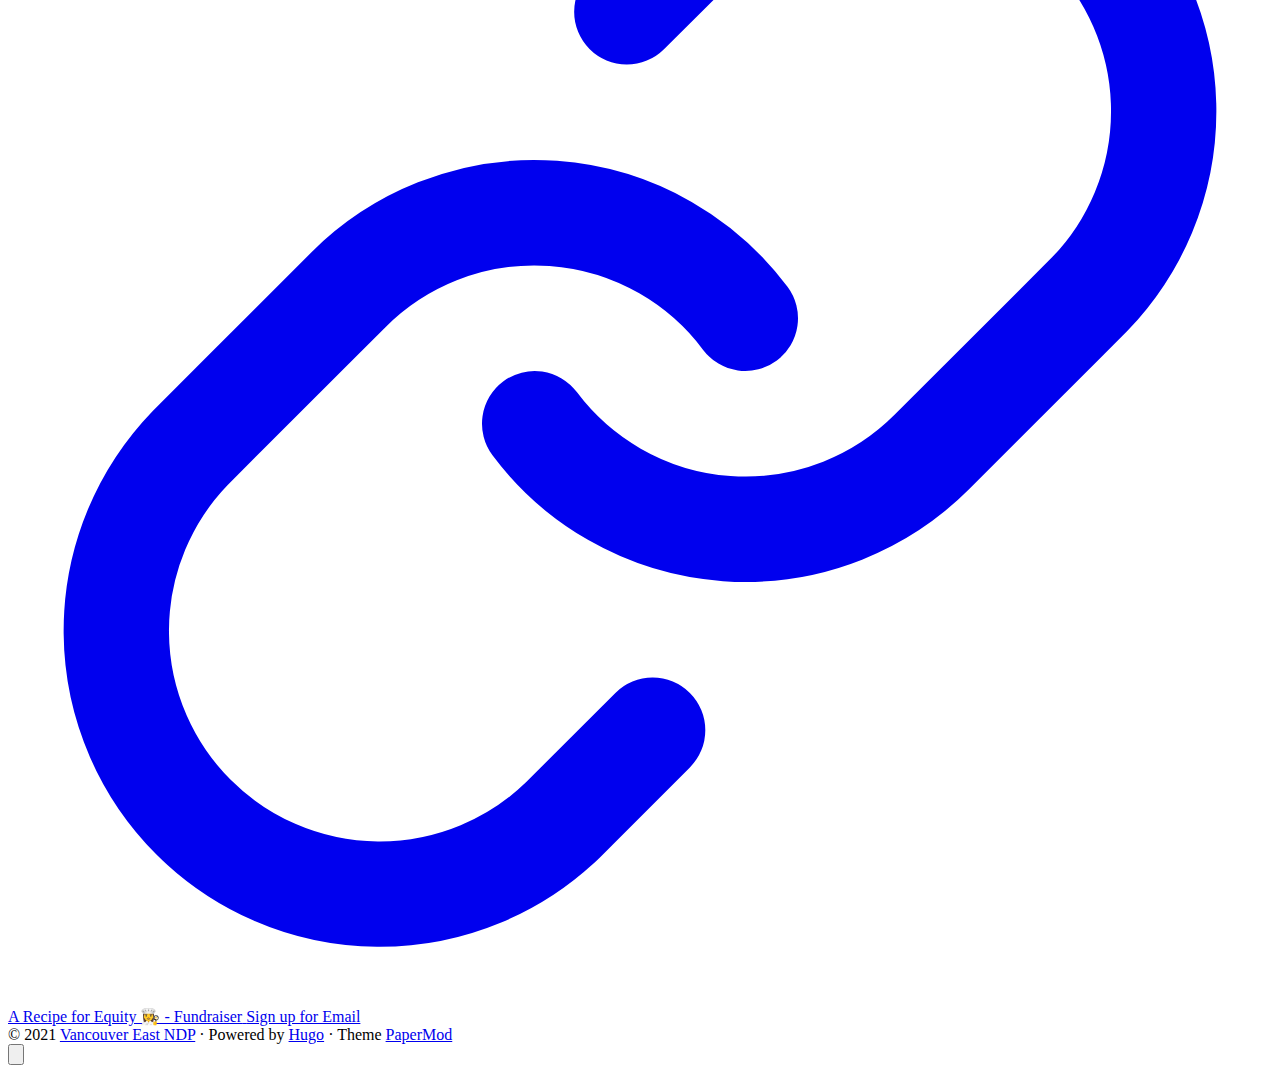
==== commit 3f7cd24f: "Latest Fundraiser, Cooking event" ====
--- a/index.html
+++ b/index.html
@@ -1,9 +1,8 @@
-<!doctype html><html lang=en dir=auto><head><meta charset=utf-8><meta http-equiv=x-ua-compatible content="IE=edge"><meta name=viewport content="width=device-width,initial-scale=1,shrink-to-fit=no"><meta name=robots content="index, follow"><title>Vancouver East NDP</title><meta name=keywords content><meta name=description content="The official page for the Vancouver East NDP Electoral District Association."><meta name=author content="Vancouver East NDP"><link rel=canonical href=//vancouvereastndp.ca/><link href=//vancouvereastndp.ca/assets/css/stylesheet.min.19d8234f7520f2216aca845b9f292982671403accc7e754ceb099b228a5980fe.css integrity="sha256-GdgjT3Ug8iFqyoRbnykpgmcUA6zMfnVM6wmbIopZgP4=" rel="preload stylesheet" as=style><link rel=icon href=//vancouvereastndp.ca/favicon.ico><link rel=icon type=image/png sizes=16x16 href=//vancouvereastndp.ca/favicon-16x16.png><link rel=icon type=image/png sizes=32x32 href=//vancouvereastndp.ca/favicon-32x32.png><link rel=apple-touch-icon href=//vancouvereastndp.ca/apple-touch-icon.png><link rel=mask-icon href=//vancouvereastndp.ca/safari-pinned-tab.svg><meta name=theme-color content="#2e2e33"><meta name=msapplication-TileColor content="#2e2e33"><meta name=generator content="Hugo 0.80.0"><link rel=alternate type=application/rss+xml href=//vancouvereastndp.ca/index.xml><meta property="og:title" content="Vancouver East NDP"><meta property="og:description" content="The official page for the Vancouver East NDP Electoral District Association."><meta property="og:type" content="website"><meta property="og:url" content="//vancouvereastndp.ca/"><meta property="og:site_name" content="Vancouver East NDP"><meta name=twitter:card content="summary"><meta name=twitter:title content="Vancouver East NDP"><meta name=twitter:description content="The official page for the Vancouver East NDP Electoral District Association."><script type=application/ld+json>{"@context":"https://schema.org","@type":"Organization","name":"Vancouver East NDP","url":"//vancouvereastndp.ca/","description":"The official page for the Vancouver East NDP Electoral District Association.","thumbnailUrl":"//vancouvereastndp.ca/favicon.ico","sameAs":["https://www.facebook.com/vaneastndp","https://twitter.com/JennyKwanBC","https://www.jennykwanndp.ca/"]}</script></head><body class=list id=top><script>if(localStorage.getItem("pref-theme")==="dark"){document.body.classList.add('dark');}else if(localStorage.getItem("pref-theme")==="light"){document.body.classList.remove('dark')}else if(window.matchMedia('(prefers-color-scheme: dark)').matches){document.body.classList.add('dark');}</script><noscript><style type=text/css>.theme-toggle,.top-link{display:none}</style></noscript><header class=header><nav class=nav><div class=logo><a href=//vancouvereastndp.ca/ accesskey=h title="Vancouver-East Electoral District Association (Alt + H)"><img src=logo.png alt=logo aria-label=logo height=35>Vancouver-East Electoral District Association</a>
-<span class=logo-switches><span class=theme-toggle title="(Alt + T)"><a id=theme-toggle accesskey=t><svg id="moon" xmlns="http://www.w3.org/2000/svg" width="24" height="24" viewBox="0 0 24 24" fill="none" stroke="currentcolor" stroke-width="2" stroke-linecap="round" stroke-linejoin="round"><path d="M21 12.79A9 9 0 1111.21 3 7 7 0 0021 12.79z"/></svg><svg id="sun" xmlns="http://www.w3.org/2000/svg" width="24" height="24" viewBox="0 0 24 24" fill="none" stroke="currentcolor" stroke-width="2" stroke-linecap="round" stroke-linejoin="round"><circle cx="12" cy="12" r="5"/><line x1="12" y1="1" x2="12" y2="3"/><line x1="12" y1="21" x2="12" y2="23"/><line x1="4.22" y1="4.22" x2="5.64" y2="5.64"/><line x1="18.36" y1="18.36" x2="19.78" y2="19.78"/><line x1="1" y1="12" x2="3" y2="12"/><line x1="21" y1="12" x2="23" y2="12"/><line x1="4.22" y1="19.78" x2="5.64" y2="18.36"/><line x1="18.36" y1="5.64" x2="19.78" y2="4.22"/></svg></a></span></span></div><ul class=menu id=menu onscroll=menu_on_scroll()><li><a href=https://ndp.ca/donate/59035 title=Donate><span>Donate</span></a></li><li><a href=https://forms.gle/MmdW33fwLpJxw7Wr6 title="Volunteer & Sign Request Form"><span>Volunteer & Sign Request Form</span></a></li><li><a href=https://www.ndp.ca/join title="Join the NDP"><span>Join the NDP</span></a></li><li><a href=//vancouvereastndp.ca/bylaws title="Constitution & Bylaws"><span>Constitution & Bylaws</span></a></li><li><a href=mailto:info@vancouvereastndp.ca title="Contact Us"><span>Contact Us</span></a></li></ul></nav></header><main class=main><div class=profile><div class=profile_inner><img src=JennyKwan_about.jpg alt="Jenny Kwan, M.P." height=150 width=150><h1>Jenny Kwan, M.P.</h1><span></span><div class=social-icons><a href=https://www.facebook.com/vaneastndp target=_blank rel="noopener noreferrer me" title=Facebook><svg xmlns="http://www.w3.org/2000/svg" viewBox="0 0 24 24" fill="none" stroke="currentcolor" stroke-width="2" stroke-linecap="round" stroke-linejoin="round"><path d="M18 2h-3a5 5 0 00-5 5v3H7v4h3v8h4v-8h3l1-4h-4V7a1 1 0 011-1h3z"/></svg></a><a href=https://twitter.com/JennyKwanBC target=_blank rel="noopener noreferrer me" title=Twitter><svg xmlns="http://www.w3.org/2000/svg" viewBox="0 0 24 24" fill="none" stroke="currentcolor" stroke-width="2" stroke-linecap="round" stroke-linejoin="round"><path d="M23 3a10.9 10.9.0 01-3.14 1.53 4.48 4.48.0 00-7.86 3v1A10.66 10.66.0 013 4s-4 9 5 13a11.64 11.64.0 01-7 2c9 5 20 0 20-11.5a4.5 4.5.0 00-.08-.83A7.72 7.72.0 0023 3z"/></svg></a><a href=https://www.jennykwanndp.ca/ target=_blank rel="noopener noreferrer me" title=Website><svg xmlns="http://www.w3.org/2000/svg" viewBox="0 0 24 24" fill="none" stroke="currentcolor" stroke-width="2" stroke-linecap="round" stroke-linejoin="round"><path d="M10 13a5 5 0 007.54.54l3-3a5 5 0 00-7.07-7.07l-1.72 1.71"/><path d="M14 11a5 5 0 00-7.54-.54l-3 3a5 5 0 007.07 7.07l1.71-1.71"/></svg></a></div><div class=buttons><a class=button href=https://www.eventbrite.ca/e/vancouver-east-ndp-convention-resolution-and-delegate-selection-meeting-tickets-137144959265 rel=noopener title="Resolutions and delegate selection meeting"><span class=button-inner>Resolutions and Delegate Selection Meeting</span>
+<!doctype html><html lang=en dir=auto><head><meta charset=utf-8><meta http-equiv=x-ua-compatible content="IE=edge"><meta name=viewport content="width=device-width,initial-scale=1,shrink-to-fit=no"><meta name=robots content="index, follow"><title>Vancouver East NDP</title><meta name=keywords content><meta name=description content="The official page for the Vancouver East NDP Electoral District Association."><meta name=author content="Vancouver East NDP"><link rel=canonical href=//vancouvereastndp.ca/><link href=//vancouvereastndp.ca/assets/css/stylesheet.min.f1a5d0a6e90ef9f5ba7f32b9912dfa0ab625a28f1e6d966de8ce7309cf1b9fbd.css integrity="sha256-8aXQpukO+fW6fzK5kS36CrYloo8ebZZt6M5zCc8bn70=" rel="preload stylesheet" as=style><link rel=icon href=//vancouvereastndp.ca/favicon.ico><link rel=icon type=image/png sizes=16x16 href=//vancouvereastndp.ca/favicon.ico><link rel=icon type=image/png sizes=32x32 href=//vancouvereastndp.ca/favicon.ico><link rel=apple-touch-icon href=//vancouvereastndp.ca/favicon.ico><link rel=mask-icon href=//vancouvereastndp.ca/favicon.ico><meta name=theme-color content="#2e2e33"><meta name=msapplication-TileColor content="#2e2e33"><meta name=generator content="Hugo 0.81.0"><link rel=alternate type=application/rss+xml href=//vancouvereastndp.ca/index.xml><meta property="og:title" content="Vancouver East NDP"><meta property="og:description" content="The official page for the Vancouver East NDP Electoral District Association."><meta property="og:type" content="website"><meta property="og:url" content="//vancouvereastndp.ca/"><meta property="og:site_name" content="Vancouver East NDP"><meta name=twitter:card content="summary"><meta name=twitter:title content="Vancouver East NDP"><meta name=twitter:description content="The official page for the Vancouver East NDP Electoral District Association."><script type=application/ld+json>{"@context":"https://schema.org","@type":"Organization","name":"Vancouver East NDP","url":"//vancouvereastndp.ca/","description":"The official page for the Vancouver East NDP Electoral District Association.","thumbnailUrl":"//vancouvereastndp.ca/favicon.ico","sameAs":["https://www.facebook.com/vaneastndp","https://twitter.com/JennyKwanBC","https://www.jennykwanndp.ca/"]}</script></head><body class=list id=top><script>localStorage.getItem("pref-theme")==="dark"?document.body.classList.add('dark'):localStorage.getItem("pref-theme")==="light"?document.body.classList.remove('dark'):window.matchMedia('(prefers-color-scheme: dark)').matches&&document.body.classList.add('dark')</script><noscript><style type=text/css>.theme-toggle,.top-link{display:none}</style></noscript><header class=header><nav class=nav><div class=logo><a href=//vancouvereastndp.ca/ accesskey=h title="Vancouver-East Electoral District Association (Alt + H)"><img src=logo.png alt=logo aria-label=logo height=35>Vancouver-East Electoral District Association</a>
+<span class=logo-switches><span class=theme-toggle title="(Alt + T)"><a id=theme-toggle accesskey=t><svg id="moon" xmlns="http://www.w3.org/2000/svg" width="24" height="24" viewBox="0 0 24 24" fill="none" stroke="currentcolor" stroke-width="2" stroke-linecap="round" stroke-linejoin="round"><path d="M21 12.79A9 9 0 1111.21 3 7 7 0 0021 12.79z"/></svg><svg id="sun" xmlns="http://www.w3.org/2000/svg" width="24" height="24" viewBox="0 0 24 24" fill="none" stroke="currentcolor" stroke-width="2" stroke-linecap="round" stroke-linejoin="round"><circle cx="12" cy="12" r="5"/><line x1="12" y1="1" x2="12" y2="3"/><line x1="12" y1="21" x2="12" y2="23"/><line x1="4.22" y1="4.22" x2="5.64" y2="5.64"/><line x1="18.36" y1="18.36" x2="19.78" y2="19.78"/><line x1="1" y1="12" x2="3" y2="12"/><line x1="21" y1="12" x2="23" y2="12"/><line x1="4.22" y1="19.78" x2="5.64" y2="18.36"/><line x1="18.36" y1="5.64" x2="19.78" y2="4.22"/></svg></a></span></span></div><ul class=menu id=menu onscroll=menu_on_scroll()><li><a href=https://ndp.ca/donate/59035 title=Donate><span>Donate</span></a></li><li><a href=https://forms.gle/MmdW33fwLpJxw7Wr6 title="Volunteer & Sign Request Form"><span>Volunteer & Sign Request Form</span></a></li><li><a href=https://www.ndp.ca/join title="Join the NDP"><span>Join the NDP</span></a></li><li><a href=//vancouvereastndp.ca/bylaws title="Constitution & Bylaws"><span>Constitution & Bylaws</span></a></li><li><a href=mailto:info@vancouvereastndp.ca title="Contact Us"><span>Contact Us</span></a></li></ul></nav></header><main class=main><div class=profile><div class=profile_inner><img src=JennyKwan_about.jpg alt="Jenny Kwan, M.P." height=150 width=150><h1>Jenny Kwan, M.P.</h1><span></span><div class=social-icons><a href=https://www.facebook.com/vaneastndp target=_blank rel="noopener noreferrer me" title=Facebook><svg xmlns="http://www.w3.org/2000/svg" viewBox="0 0 24 24" fill="none" stroke="currentcolor" stroke-width="2" stroke-linecap="round" stroke-linejoin="round"><path d="M18 2h-3a5 5 0 00-5 5v3H7v4h3v8h4v-8h3l1-4h-4V7a1 1 0 011-1h3z"/></svg></a><a href=https://twitter.com/JennyKwanBC target=_blank rel="noopener noreferrer me" title=Twitter><svg xmlns="http://www.w3.org/2000/svg" viewBox="0 0 24 24" fill="none" stroke="currentcolor" stroke-width="2" stroke-linecap="round" stroke-linejoin="round"><path d="M23 3a10.9 10.9.0 01-3.14 1.53 4.48 4.48.0 00-7.86 3v1A10.66 10.66.0 013 4s-4 9 5 13a11.64 11.64.0 01-7 2c9 5 20 0 20-11.5a4.5 4.5.0 00-.08-.83A7.72 7.72.0 0023 3z"/></svg></a><a href=https://www.jennykwanndp.ca/ target=_blank rel="noopener noreferrer me" title=Website><svg xmlns="http://www.w3.org/2000/svg" viewBox="0 0 24 24" fill="none" stroke="currentcolor" stroke-width="2" stroke-linecap="round" stroke-linejoin="round"><path d="M10 13a5 5 0 007.54.54l3-3a5 5 0 00-7.07-7.07l-1.72 1.71"/><path d="M14 11a5 5 0 00-7.54-.54l-3 3a5 5 0 007.07 7.07l1.71-1.71"/></svg></a></div><div class=buttons><a class=button href=https://www.eventbrite.ca/e/a-recipe-for-equity-a-night-of-food-and-politics-with-jenny-kwan-tickets-145170255141 rel=noopener title="A recipe for equity fundraiser"><span class=button-inner>A Recipe for Equity 👩‍🍳 - Fundraiser</span>
 </a><a class=button href=https://landing.mailerlite.com/webforms/landing/t5u9j6 rel=noopener title="Sign up for email"><span class=button-inner>Sign up for Email</span></a></div></div></div></main><footer class=footer><span>&copy; 2021 <a href=//vancouvereastndp.ca/>Vancouver East NDP</a></span>
 <span>&#183;</span>
 <span>Powered by <a href=https://gohugo.io/ rel="noopener noreferrer" target=_blank>Hugo</a></span>
 <span>&#183;</span>
 <span>Theme <a href=https://git.io/hugopapermod rel=noopener target=_blank>PaperMod</a></span></footer><a href=#top aria-label="go to top" title="Go to Top (Alt + G)"><button class=top-link id=top-link type=button accesskey=g><svg xmlns="http://www.w3.org/2000/svg" viewBox="0 0 12 6"><path d="M12 6H0l6-6z"/></svg></button></a>
-<script>window.onload=function(){if(localStorage.getItem("menu-scroll-position")){document.getElementById('menu').scrollLeft=localStorage.getItem("menu-scroll-position");}}
-document.querySelectorAll('a[href^="#"]').forEach(anchor=>{anchor.addEventListener("click",function(e){e.preventDefault();var id=this.getAttribute("href").substr(1);document.querySelector(`[id='${decodeURIComponent(id)}']`).scrollIntoView({behavior:"smooth"});if(id==="top"){history.replaceState(null,null," ");}else{history.replaceState(null,null,`#${id}`);}});});var mybutton=document.getElementById("top-link");window.onscroll=function(){if(document.body.scrollTop>800||document.documentElement.scrollTop>800){mybutton.style.visibility="visible";mybutton.style.opacity="1";}else{mybutton.style.visibility="hidden";mybutton.style.opacity="0";}};function menu_on_scroll(){localStorage.setItem("menu-scroll-position",document.getElementById('menu').scrollLeft);}</script><script>document.getElementById("theme-toggle").addEventListener("click",()=>{if(document.body.className.includes("dark")){document.body.classList.remove('dark');localStorage.setItem("pref-theme",'light');}else{document.body.classList.add('dark');localStorage.setItem("pref-theme",'dark');}})</script></body></html>+<script>window.onload=function(){localStorage.getItem("menu-scroll-position")&&(document.getElementById('menu').scrollLeft=localStorage.getItem("menu-scroll-position"))},document.querySelectorAll('a[href^="#"]').forEach(a=>{a.addEventListener("click",function(b){b.preventDefault();var a=this.getAttribute("href").substr(1);document.querySelector(`[id='${decodeURIComponent(a)}']`).scrollIntoView({behavior:"smooth"}),a==="top"?history.replaceState(null,null," "):history.replaceState(null,null,`#${a}`)})});var mybutton=document.getElementById("top-link");window.onscroll=function(){document.body.scrollTop>800||document.documentElement.scrollTop>800?(mybutton.style.visibility="visible",mybutton.style.opacity="1"):(mybutton.style.visibility="hidden",mybutton.style.opacity="0")};function menu_on_scroll(){localStorage.setItem("menu-scroll-position",document.getElementById('menu').scrollLeft)}</script><script>document.getElementById("theme-toggle").addEventListener("click",()=>{document.body.className.includes("dark")?(document.body.classList.remove('dark'),localStorage.setItem("pref-theme",'light')):(document.body.classList.add('dark'),localStorage.setItem("pref-theme",'dark'))})</script></body></html>